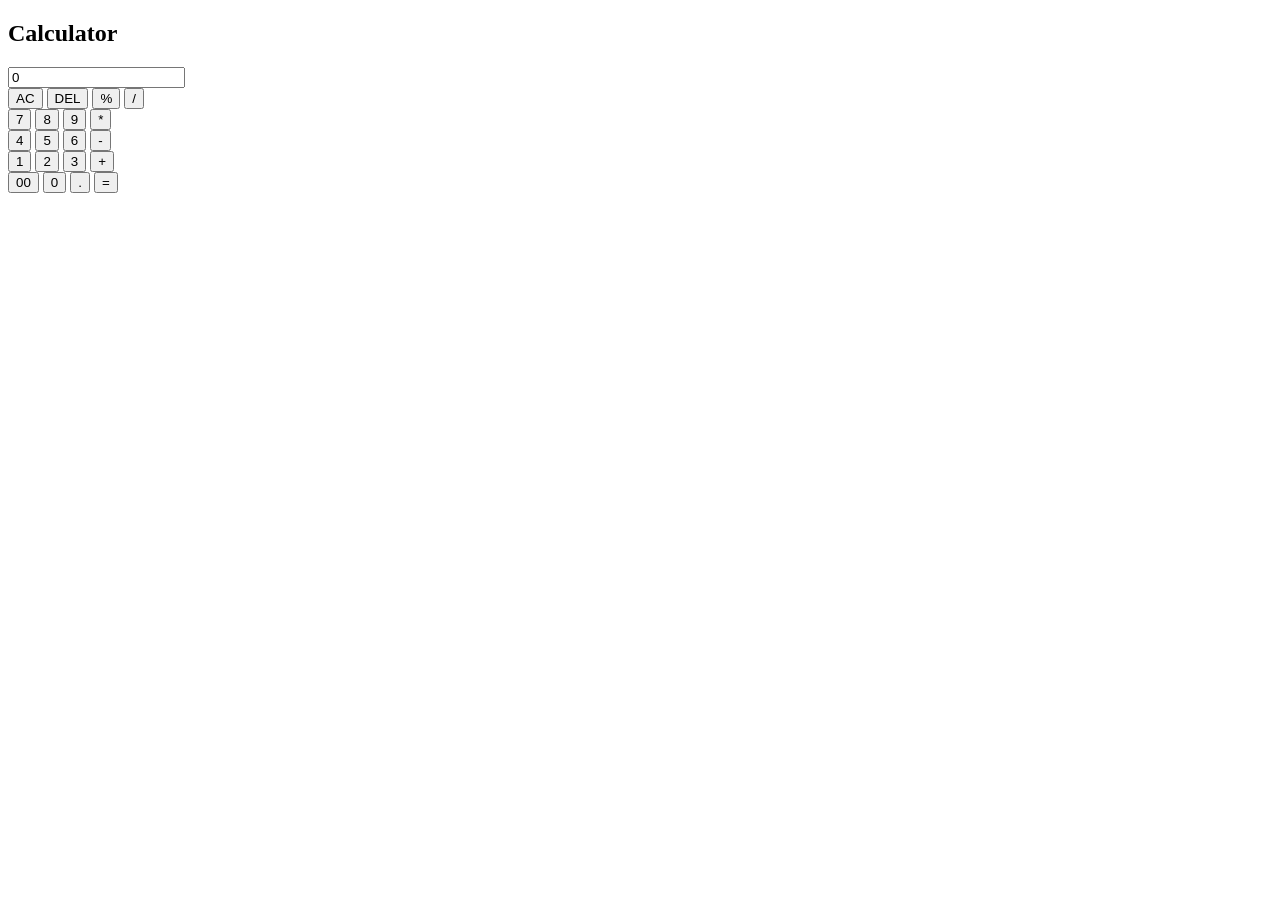
==== index.html @ 43d6885a "update the code" ====
<!DOCTYPE html>
    <html lang="en">
    <head>
        <meta charset="UTF-8">
        <meta name="viewport" content="width=device-width, initial-scale=1.0">
        <title>calculator</title>
       <link rel="stylesheet" href="style.CSS">
    </head>
    <body>
        <nav id="navbar">
         <h1>Calculator</h1>
        </nav>
        <div id="calculator">
            <div class="display">
                <input type="text" id="inputBox" value="0">
            </div>
            <div class="row">
                <button type="button" class="opr">AC</button>
                <button type="button" class="opr">DEL</button>
                <button type="button"class="opr">%</button>
                <button type="button"class="opr">/</button>
                </div>
            <div class="row">
                <button type="button">7</button>
                <button type="button">8</button>
                <button type="button">9</button>
                <button type="button" class="opr">*</button>
            </div>
            <div class="row">
                <button type="button">4</button>
                <button type="button">5</button>
                <button type="button">6</button>
                <button type="button" class="opr">-</button>
            </div>  
            <div class="row">
                <button type="button">1</button>
                <button type="button">2</button>
                <button type="button">3</button>
                <button type="button" class="opr">+</button>
            </div>
            <div class="row">
                <button type="button">00</button>
                <button type="button">0</button>
                <button type="button">.</button>
                <button type="button" id="equel">=</button>
            </div> 
                 
        </div>
        <script src="script.JS"></script>
    </body>
    </html>
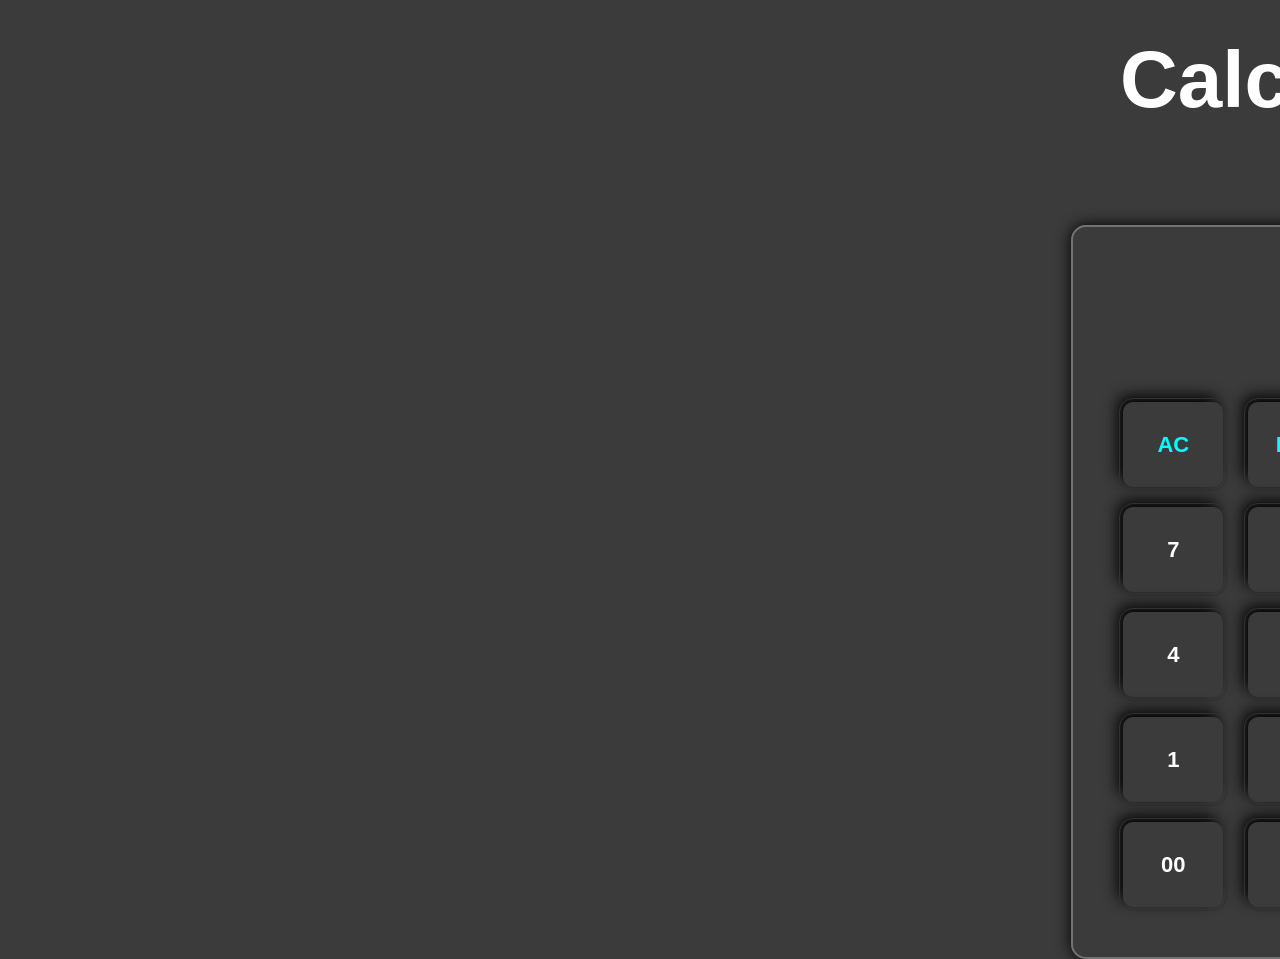
==== commit 7d7d6fa5: "Your commit message here" ====
--- a/index.html
+++ b/index.html
@@ -5,7 +5,7 @@
         <meta charset="UTF-8">
         <meta name="viewport" content="width=device-width, initial-scale=1.0">
         <title>calculator</title>
-       <link rel="stylesheet" href="style.CSS">
+       <link rel="stylesheet" href="index.css">
     </head>
     <body>
         <nav id="navbar">
@@ -47,6 +47,6 @@
             </div> 
                  
         </div>
-        <script src="script.JS"></script>
+        <script src="index.js"></script>
     </body>
     </html>
--- a/index.css
+++ b/index.css
@@ -0,0 +1,97 @@
+
+ *{
+  margin:0;
+  padding:0;
+  font-family: Arial, Helvetica, sans-serif;
+}
+
+body{
+  height:5rem; 
+  width:40rem;
+  justify-content: center;
+  display:flex;
+  position: absolute;
+  top:31rem;
+  bottom:180px ;
+  left:65rem;
+  align-items: center;
+  background-color: rgba(0, 0, 0, 0.767);
+
+}
+h1{
+  position:absolute;
+  left:5rem;
+  bottom: 450px;
+  color: white;
+  font-size:5rem;
+}
+
+#calculator{
+  padding:40px;
+  box-shadow:0 0 15px #000;
+  border:2px solid rgb(116,114,114);
+  border-radius:15px;
+  margin-top:7rem;
+  text-align: center;
+}
+
+.display input{
+  height:5px;
+  border: none;
+  outline:none;
+  width:290px;
+  padding:50px;
+  margin: 10px;
+  background-color: transparent;
+  color:white;
+  text-align:right;
+  cursor:pointer; 
+  font-size:60px;
+}
+
+button{
+  width:100px;
+  height:85px;
+  margin:10px;
+  background: transparent;
+  color:#fff;
+  font-size: 22px;
+  font-weight: 600;
+  border:0;
+  box-shadow:-5px -6px 15px #000 ;
+  border-radius:10px ;
+  cursor: pointer; 
+  outline:1px solid #313131;
+  outline-offset: 3px;
+
+}
+button:active{
+  background:#000;
+  translate:(2px,2px)
+}
+
+.opr{
+  color:aqua;
+  background: color #1e191e; 
+  font-weight: 700px;
+}
+#equel{
+  background-color: orangered;
+  font-family:900 ;
+}   
+
+
+
+
+
+
+
+
+
+
+
+
+
+
+
+
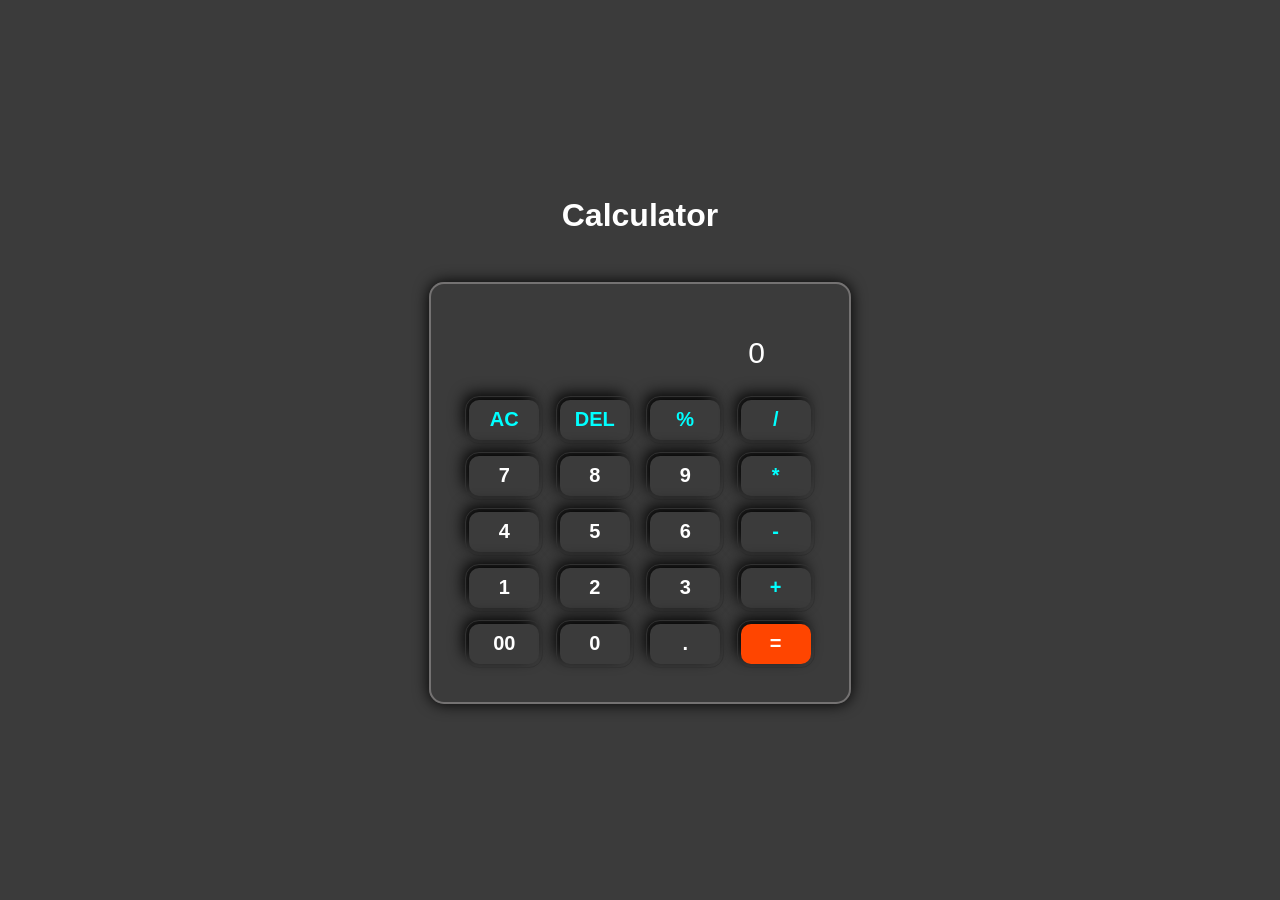
==== commit b7a1a69d: "updated css file" ====
--- a/index.html
+++ b/index.html
@@ -5,7 +5,7 @@
         <meta charset="UTF-8">
         <meta name="viewport" content="width=device-width, initial-scale=1.0">
         <title>calculator</title>
-       <link rel="stylesheet" href="index.css">
+       <link rel="stylesheet" href="styles.css">
     </head>
     <body>
         <nav id="navbar">
@@ -47,6 +47,6 @@
             </div> 
                  
         </div>
-        <script src="index.js"></script>
+        <script src="script.js"></script>
     </body>
     </html>
--- a/styles.css
+++ b/styles.css
@@ -0,0 +1,114 @@
+
+ *{
+  margin:0;
+  padding:0;
+  font-family: Arial, Helvetica, sans-serif;
+}
+body{
+  height:100vh; 
+  width:100%;
+  justify-content: center;
+  display: flex;
+  flex-direction: column;
+  justify-content: center;
+  align-items: center;
+  background-color: rgba(0, 0, 0, 0.767);
+}
+
+h1{
+  color: white;
+  font-size: 2rem;
+  margin-bottom: 2rem;
+  text-align: center;
+}
+
+#calculator{
+  padding:30px;
+  box-shadow:0 0 15px #000;
+  border:2px solid rgb(116,114,114);
+  border-radius:15px;
+  margin-top:1rem;
+  text-align: center;
+}
+.display input{
+  width: 250px;
+  padding:12px;
+  margin: 10px 0;
+  background-color: transparent;
+  border: none;
+  outline: none;
+  color: white;
+  text-align: right;
+  font-size: 30px;
+  cursor: pointer;
+}
+button{
+  width: 70px;
+  height:40px;
+  margin: 8px;
+  background: transparent;
+  color: #fff;
+  font-size: 20px;
+  font-weight: 600;
+  border: 0;
+  box-shadow: -5px -6px 15px #000;
+  border-radius: 10px;
+  cursor: pointer;
+  outline: 1px solid #313131;
+  outline-offset: 3px;
+
+}
+button:active{
+  background:#000;
+  translate:(2px,2px)
+}
+
+.opr{
+  color:aqua;
+  background: color #1e191e; 
+  font-weight: 700px;
+}
+#equel{
+  background-color: orangered;
+  font-family:900 ;
+}   
+
+
+
+@media (max-width: 500px) {
+  #calculator {
+    padding: 20px;
+    width: 90%;
+  }
+
+  .display input {
+    width: 100%;
+    font-size: 24px;
+    padding: 10px;
+  }
+
+  button {
+    width: 60px;
+    height: 40px;
+    font-size: 18px;
+    margin: 6px;
+  }
+
+  h1 {
+    font-size: 1.5rem;
+  }
+}
+
+
+
+
+
+
+
+
+
+
+
+
+
+
